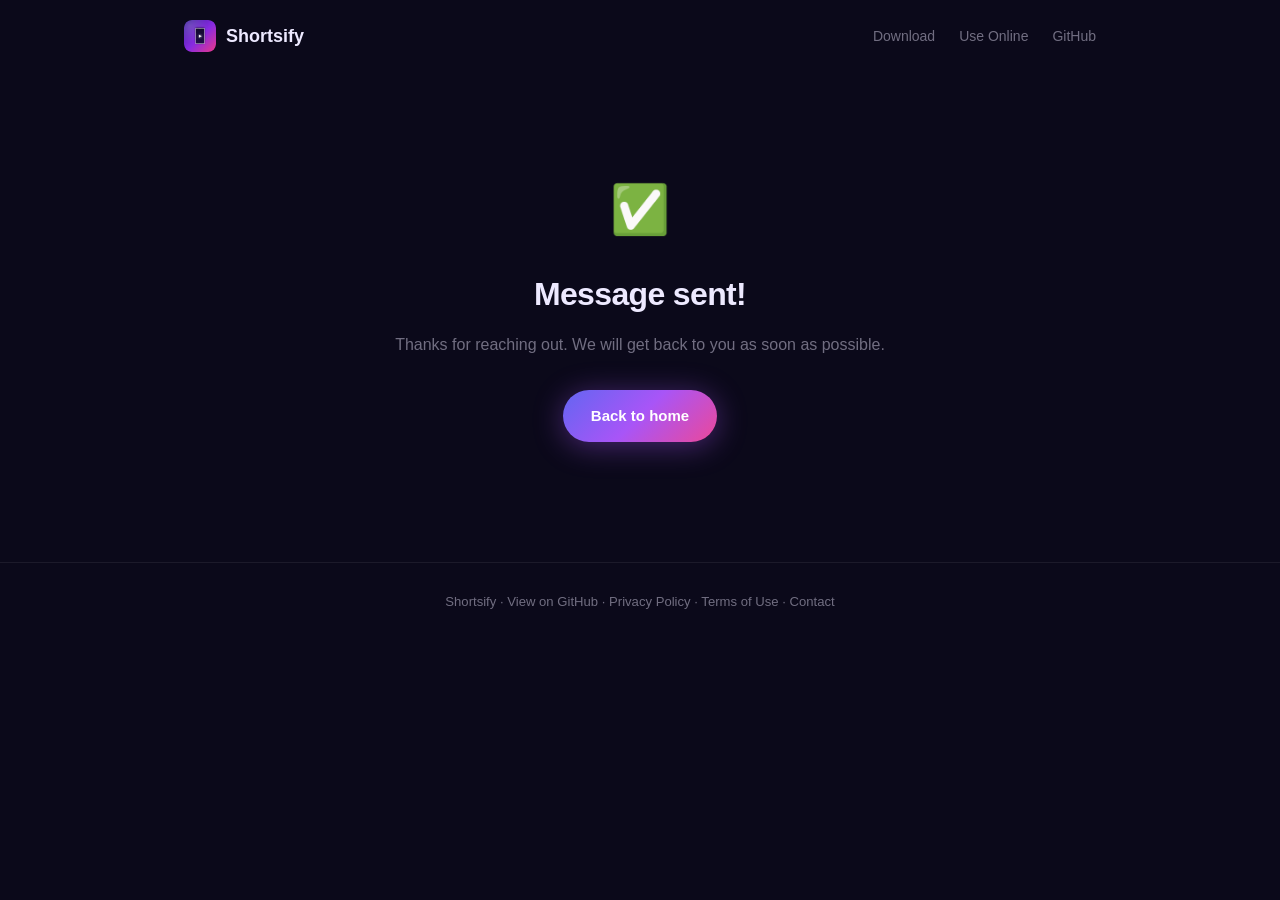
==== docs/contact-thanks.html @ de569813 "Add Contact page with FormSubmit form, link from nav and footers" ====
<!DOCTYPE html>
<html lang="en">
<head>
  <meta charset="UTF-8" />
  <meta name="viewport" content="width=device-width, initial-scale=1.0" />
  <title>Message Sent · Shortsify</title>
  <link rel="icon" type="image/png" href="icon.png" />
  <link rel="stylesheet" href="style.css" />
</head>
<body>

<nav class="nav">
  <a href="index.html" class="nav-logo">
    <img src="icon.png" alt="Shortsify" />
    Shortsify
  </a>
  <div class="nav-links">
    <a href="download.html">Download</a>
    <a href="online.html">Use Online</a>
    <a href="https://github.com/yooyplay/shortsify" target="_blank">GitHub</a>
  </div>
</nav>

<div class="page" style="text-align:center;padding-top:100px;">
  <div style="font-size:3rem;margin-bottom:20px;">✅</div>
  <h1 style="margin-bottom:12px;">Message sent!</h1>
  <p style="color:var(--muted);margin-bottom:32px;">Thanks for reaching out. We will get back to you as soon as possible.</p>
  <a href="index.html" class="btn btn-primary">Back to home</a>
</div>

<footer>
  <p>
    Shortsify · <a href="https://github.com/yooyplay/shortsify" target="_blank">View on GitHub</a> ·
    <a href="privacy.html">Privacy Policy</a> ·
    <a href="terms.html">Terms of Use</a> ·
    <a href="contact.html">Contact</a>
  </p>
</footer>

</body>
</html>
---- docs/style.css ----
/* ── Reset & Base ─────────────────────────────────────────────── */
*, *::before, *::after { box-sizing: border-box; margin: 0; padding: 0; }

:root {
  --bg:        #0b091a;
  --surface:   #13101f;
  --surface2:  #1a1730;
  --border:    rgba(255,255,255,0.07);
  --text:      #ede9ff;
  --muted:     rgba(237,233,255,0.45);
  --a1:        #6366f1;
  --a2:        #a855f7;
  --a3:        #ec4899;
  --grad:      linear-gradient(135deg, #6366f1, #a855f7, #ec4899);
  --radius:    14px;
}

html { scroll-behavior: smooth; }

body {
  background: var(--bg);
  color: var(--text);
  font-family: -apple-system, BlinkMacSystemFont, "Segoe UI", sans-serif;
  font-size: 16px;
  line-height: 1.6;
  min-height: 100vh;
}

a { color: var(--a2); text-decoration: none; }
a:hover { text-decoration: underline; }

/* ── AdSense Banner ───────────────────────────────────────────── */
/* TODO: remove display:none once AdSense is approved */
.adsense-top { display: none !important; }
.adsense-top {
  width: 100%;
  background: var(--surface);
  border-bottom: 1px solid var(--border);
  display: flex;
  align-items: center;
  justify-content: center;
  min-height: 0;
  padding: 4px 16px;
  overflow: hidden;
  max-height: 60px;
}
.adsense-top ins { display: block; width: 728px; height: 90px; max-width: 100%; }
.adsense-top ins[data-ad-status="unfilled"] { display: none; }
.ad-placeholder {
  width: 100%;
  max-width: 728px;
  height: 90px;
  border: 1px dashed var(--border);
  border-radius: 8px;
  display: flex;
  align-items: center;
  justify-content: center;
  color: var(--muted);
  font-size: 12px;
  letter-spacing: .05em;
}



/* ── Ko-fi Widget ─────────────────────────────────────────────── */
.kofi-widget {
  position: fixed !important;
  bottom: 24px !important;
  right: 24px !important;
  z-index: 9999 !important;
  display: inline-flex !important;
  align-items: center;
  gap: 8px;
  background: #00b9fe !important;
  color: #fff !important;
  font-size: 14px;
  font-weight: 600;
  padding: 10px 20px;
  border-radius: 50px;
  text-decoration: none !important;
  box-shadow: 0 4px 24px rgba(0,185,254,0.45);
  transition: transform .2s, box-shadow .2s;
}
.kofi-widget:hover {
  transform: translateY(-2px);
  box-shadow: 0 8px 32px rgba(0,185,254,0.6);
  text-decoration: none !important;
  color: #fff !important;
}

/* ── Navbar ───────────────────────────────────────────────────── */
.nav {
  display: flex;
  align-items: center;
  justify-content: space-between;
  max-width: 960px;
  margin: 0 auto;
  padding: 20px 24px;
}
.nav-logo {
  display: flex;
  align-items: center;
  gap: 10px;
  font-weight: 700;
  font-size: 18px;
  color: var(--text);
  text-decoration: none;
}
.nav-logo img { width: 32px; height: 32px; border-radius: 8px; }
.nav-links { display: flex; gap: 24px; }
.nav-links a { color: var(--muted); font-size: 14px; transition: color .2s; }
.nav-links a:hover { color: var(--text); text-decoration: none; }

/* ── Hero ─────────────────────────────────────────────────────── */
.hero {
  max-width: 960px;
  margin: 0 auto;
  padding: 72px 24px 64px;
  text-align: center;
}
.hero-icon {
  width: 100px;
  height: 100px;
  border-radius: 24px;
  box-shadow: 0 16px 60px rgba(168,85,247,0.35);
  margin: 0 auto 28px;
  display: block;
}
.hero h1 {
  font-size: clamp(2rem, 5vw, 3.2rem);
  font-weight: 800;
  letter-spacing: -.02em;
  background: var(--grad);
  -webkit-background-clip: text;
  -webkit-text-fill-color: transparent;
  background-clip: text;
  margin-bottom: 16px;
}
.hero p {
  color: var(--muted);
  font-size: 1.1rem;
  max-width: 520px;
  margin: 0 auto 40px;
}

/* ── CTA Buttons ──────────────────────────────────────────────── */
.cta-row {
  display: flex;
  gap: 16px;
  justify-content: center;
  flex-wrap: wrap;
}
.btn {
  display: inline-flex;
  align-items: center;
  gap: 8px;
  padding: 14px 28px;
  border-radius: 50px;
  font-size: 15px;
  font-weight: 600;
  cursor: pointer;
  transition: transform .2s, box-shadow .2s, opacity .2s;
  text-decoration: none;
  border: none;
}
.btn:hover { transform: translateY(-2px); text-decoration: none; }
.btn-primary {
  background: var(--grad);
  color: #fff;
  box-shadow: 0 4px 30px rgba(168,85,247,0.4);
}
.btn-primary:hover { box-shadow: 0 8px 40px rgba(168,85,247,0.55); }
.btn-secondary {
  background: var(--surface2);
  color: var(--text);
  border: 1px solid var(--border);
}
.btn-secondary:hover { border-color: rgba(255,255,255,0.2); }
.btn:disabled { opacity: .5; cursor: not-allowed; transform: none !important; }

/* ── Cards ────────────────────────────────────────────────────── */
.cards {
  display: grid;
  grid-template-columns: repeat(auto-fit, minmax(280px, 1fr));
  gap: 20px;
  max-width: 960px;
  margin: 0 auto;
  padding: 0 24px 80px;
}
.card {
  background: var(--surface);
  border: 1px solid var(--border);
  border-radius: var(--radius);
  padding: 32px 28px;
  transition: border-color .2s, transform .2s;
}
.card:hover { border-color: rgba(255,255,255,0.14); transform: translateY(-2px); }
.card-icon {
  font-size: 2rem;
  margin-bottom: 14px;
}
.card h3 { font-size: 1.15rem; font-weight: 700; margin-bottom: 8px; }
.card p { color: var(--muted); font-size: .9rem; margin-bottom: 20px; }
.badge {
  display: inline-block;
  font-size: 11px;
  font-weight: 600;
  padding: 3px 8px;
  border-radius: 20px;
  background: rgba(99,102,241,0.15);
  color: var(--a1);
  border: 1px solid rgba(99,102,241,0.3);
  margin-bottom: 20px;
}

/* ── Feature Grid ─────────────────────────────────────────────── */
.features {
  max-width: 960px;
  margin: 0 auto 80px;
  padding: 0 24px;
}
.features h2 {
  text-align: center;
  font-size: 1.5rem;
  font-weight: 700;
  margin-bottom: 32px;
  color: var(--muted);
}
.features-grid {
  display: grid;
  grid-template-columns: repeat(auto-fit, minmax(200px, 1fr));
  gap: 12px;
}
.feat {
  background: var(--surface);
  border: 1px solid var(--border);
  border-radius: 10px;
  padding: 16px 18px;
  font-size: .88rem;
  display: flex;
  align-items: center;
  gap: 10px;
  color: var(--muted);
}
.feat span { font-size: 1.1rem; }

/* ── Page (download / online) ─────────────────────────────────── */
.page {
  max-width: 720px;
  margin: 0 auto;
  padding: 60px 24px 120px;
}
.page h1 {
  font-size: 2rem;
  font-weight: 800;
  letter-spacing: -.02em;
  margin-bottom: 8px;
}
.page > p { color: var(--muted); margin-bottom: 40px; }

/* Steps */
.steps { display: flex; flex-direction: column; gap: 20px; margin-bottom: 40px; }
.step {
  display: flex;
  gap: 16px;
  background: var(--surface);
  border: 1px solid var(--border);
  border-radius: var(--radius);
  padding: 20px;
}
.step-num {
  width: 32px; height: 32px;
  border-radius: 50%;
  background: var(--grad);
  display: flex; align-items: center; justify-content: center;
  font-size: 13px; font-weight: 700; color: #fff;
  flex-shrink: 0;
}
.step-body h4 { font-size: .95rem; font-weight: 700; margin-bottom: 4px; }
.step-body p, .step-body code { color: var(--muted); font-size: .88rem; }
code {
  background: rgba(255,255,255,0.06);
  border: 1px solid var(--border);
  border-radius: 6px;
  padding: 2px 7px;
  font-family: "SF Mono", Menlo, monospace;
  font-size: .83rem;
}

/* Warning box */
.warning {
  background: rgba(236,72,153,0.08);
  border: 1px solid rgba(236,72,153,0.25);
  border-radius: var(--radius);
  padding: 16px 20px;
  font-size: .88rem;
  color: var(--muted);
  margin-bottom: 32px;
  display: flex;
  gap: 10px;
}

/* ── Online tool ──────────────────────────────────────────────── */
.drop-zone {
  border: 2px dashed var(--border);
  border-radius: var(--radius);
  padding: 60px 24px;
  text-align: center;
  cursor: pointer;
  transition: border-color .2s, background .2s;
  margin-bottom: 28px;
  position: relative;
}
.drop-zone.dragover {
  border-color: var(--a2);
  background: rgba(168,85,247,0.05);
}
.drop-zone input[type=file] {
  position: absolute; inset: 0; opacity: 0; cursor: pointer; width: 100%; height: 100%;
}
.drop-zone-icon { font-size: 3rem; margin-bottom: 12px; }
.drop-zone h3 { font-size: 1.1rem; font-weight: 600; margin-bottom: 6px; }
.drop-zone p { color: var(--muted); font-size: .9rem; }

.ratio-picker {
  display: flex;
  gap: 10px;
  margin-bottom: 28px;
  flex-wrap: wrap;
}
.ratio-btn {
  flex: 1;
  min-width: 90px;
  background: var(--surface);
  border: 1.5px solid var(--border);
  border-radius: 10px;
  padding: 12px 8px;
  text-align: center;
  cursor: pointer;
  color: var(--text);
  transition: border-color .15s, background .15s;
  font-size: 13px;
}
.ratio-btn .r-label { font-weight: 700; font-size: 14px; display: block; }
.ratio-btn .r-sub   { color: var(--muted); font-size: 11px; margin-top: 2px; display: block; }
.ratio-btn.active {
  border-color: var(--a2);
  background: rgba(168,85,247,0.1);
  color: var(--a2);
}

.progress-wrap {
  background: var(--surface);
  border: 1px solid var(--border);
  border-radius: var(--radius);
  padding: 24px;
  margin-bottom: 20px;
  display: none;
}
.progress-wrap.visible { display: block; }
.progress-label { font-size: .88rem; color: var(--muted); margin-bottom: 10px; }
.progress-bar-bg {
  background: var(--surface2);
  border-radius: 99px;
  height: 6px;
  overflow: hidden;
}
.progress-bar {
  height: 100%;
  border-radius: 99px;
  background: var(--grad);
  width: 0%;
  transition: width .3s;
}

.private-note {
  display: flex;
  align-items: center;
  gap: 8px;
  font-size: .82rem;
  color: var(--muted);
  margin-top: 20px;
}

/* ── Footer ───────────────────────────────────────────────────── */
footer {
  border-top: 1px solid var(--border);
  text-align: center;
  padding: 28px;
  color: var(--muted);
  font-size: .82rem;
}
footer a { color: var(--muted); }
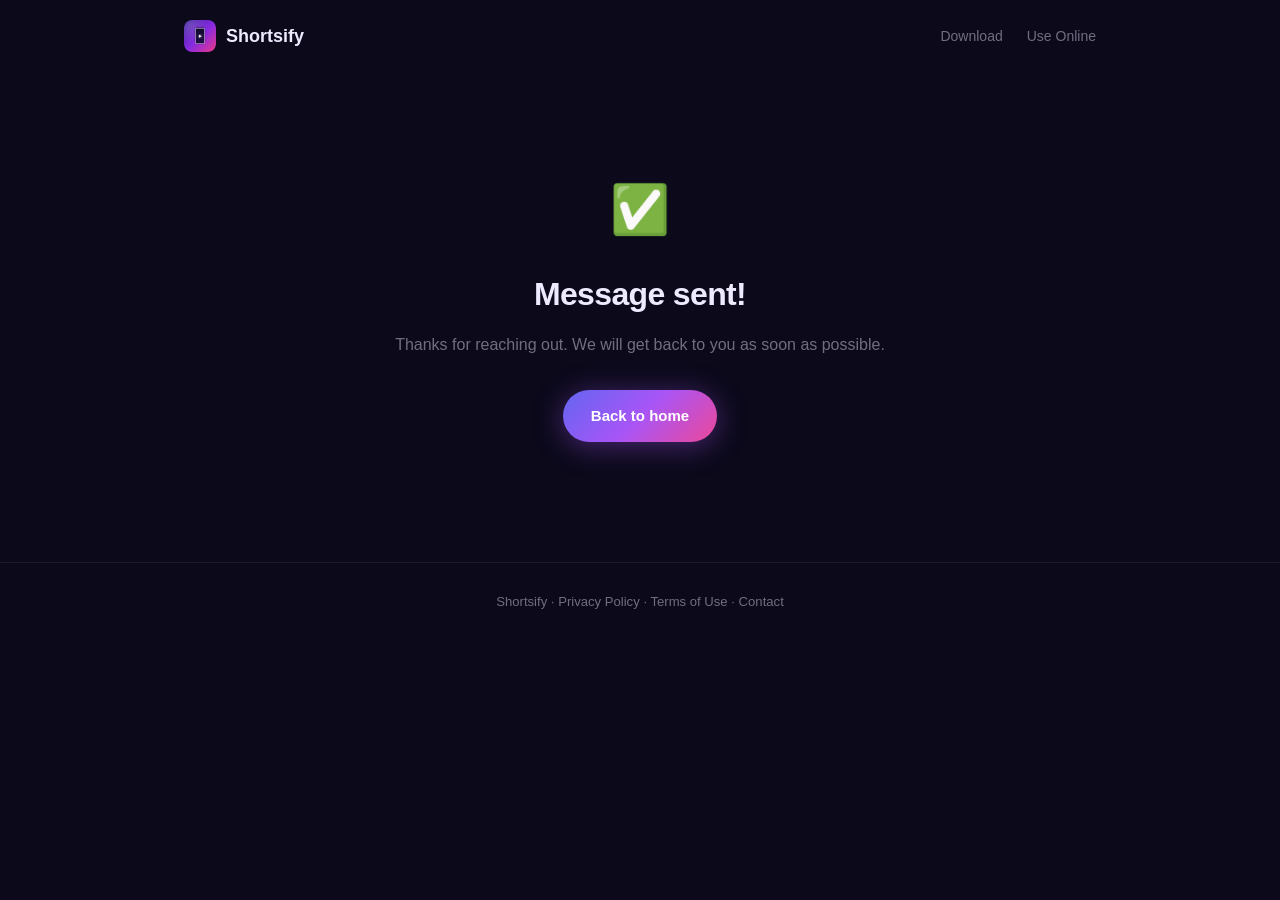
==== commit d2b392fd: "Remove all GitHub links from website, add Contact page" ====
--- a/docs/contact-thanks.html
+++ b/docs/contact-thanks.html
@@ -17,7 +17,6 @@
   <div class="nav-links">
     <a href="download.html">Download</a>
     <a href="online.html">Use Online</a>
-    <a href="https://github.com/yooyplay/shortsify" target="_blank">GitHub</a>
   </div>
 </nav>
 
@@ -30,7 +29,7 @@
 
 <footer>
   <p>
-    Shortsify · <a href="https://github.com/yooyplay/shortsify" target="_blank">View on GitHub</a> ·
+    Shortsify ·
     <a href="privacy.html">Privacy Policy</a> ·
     <a href="terms.html">Terms of Use</a> ·
     <a href="contact.html">Contact</a>
